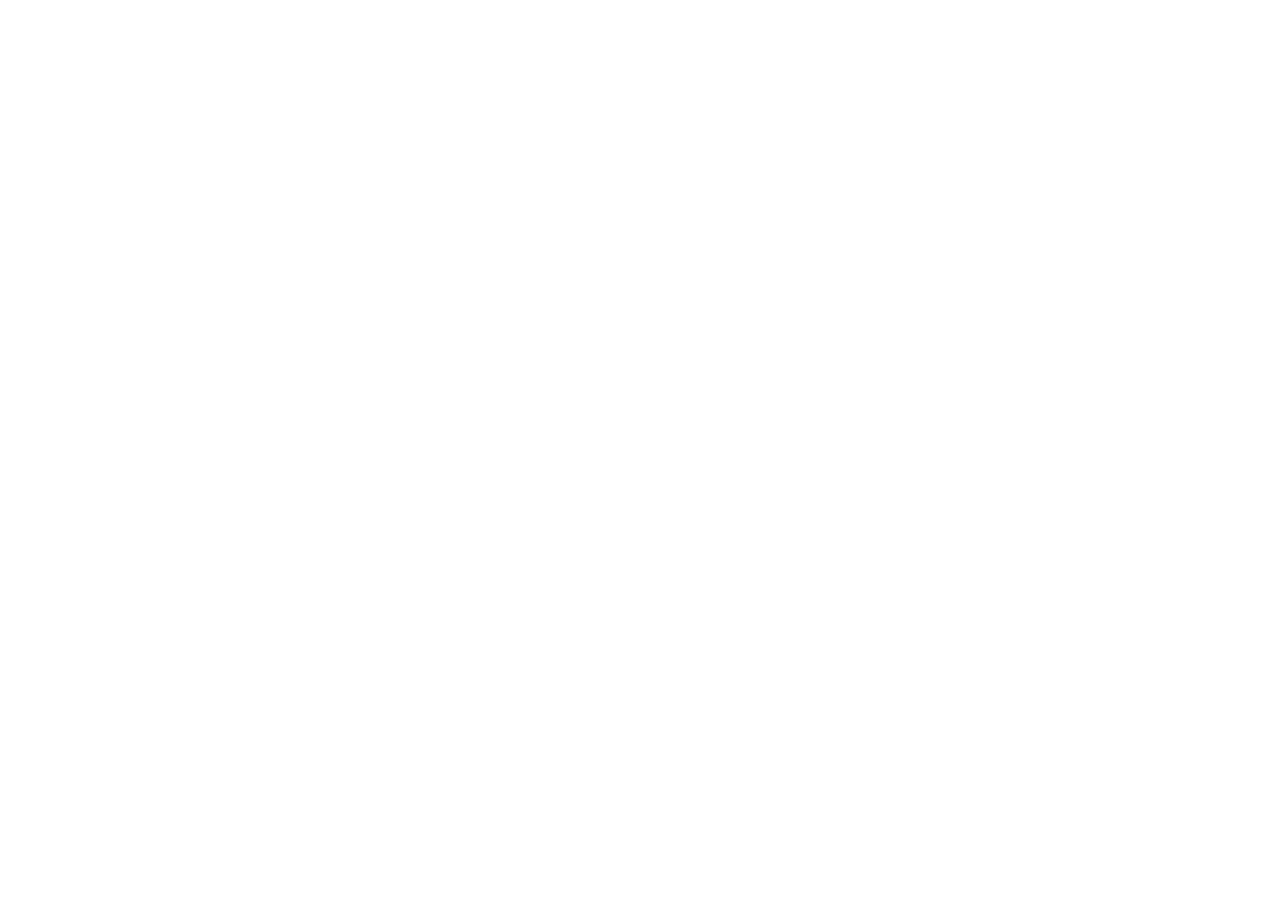
==== login.html @ d15bcac1 "init project" ====
<!DOCTYPE html>
<html lang="en">
<head>
    <meta charset="UTF-8">
    <meta http-equiv="X-UA-Compatible" content="IE=edge">
    <meta name="viewport" content="width=device-width, initial-scale=1.0">
    <title>Document</title>
</head>
<body>
    
</body>
</html>
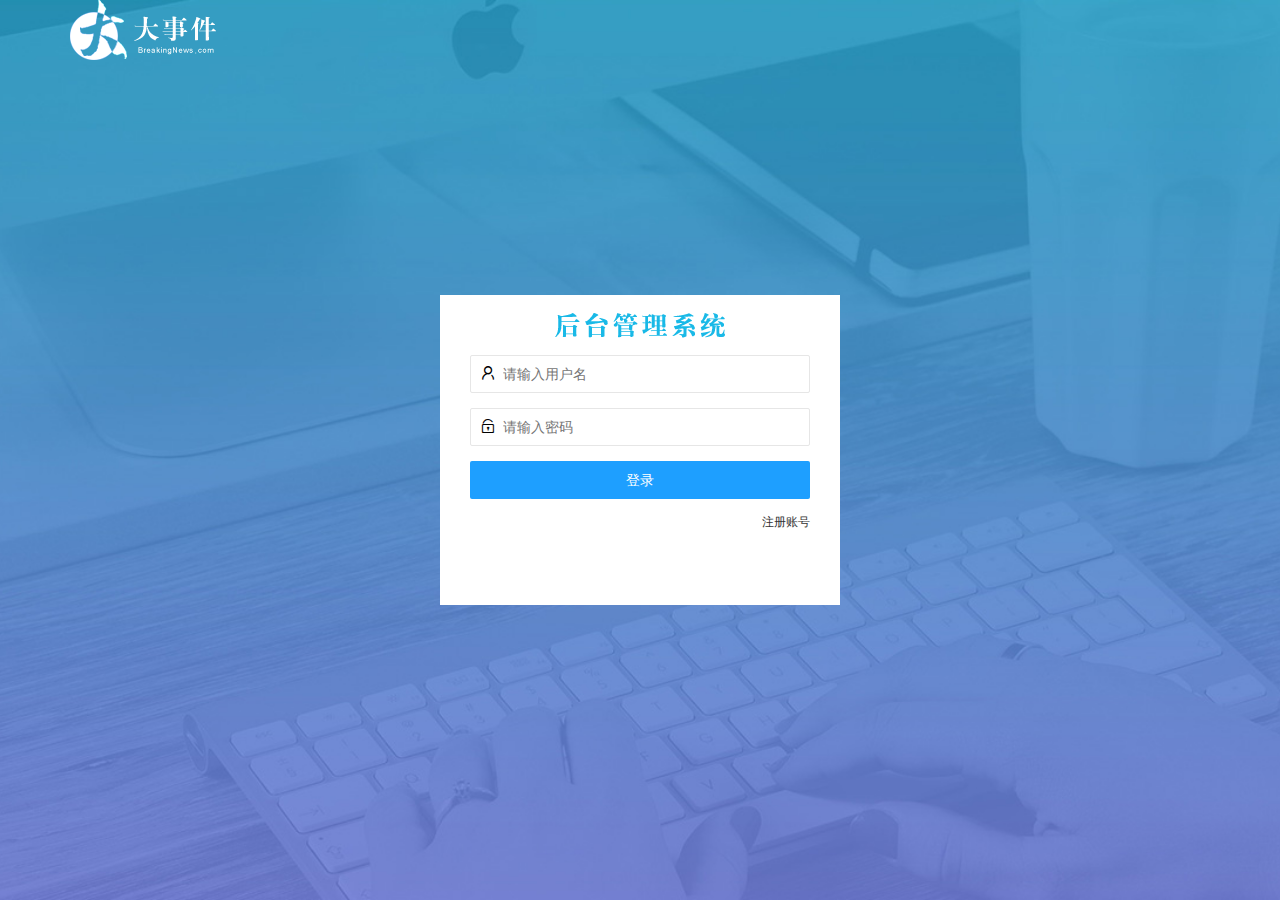
==== commit 205fdd2b: "完成登录和注册" ====
--- a/login.html
+++ b/login.html
@@ -1,12 +1,80 @@
 <!DOCTYPE html>
 <html lang="en">
-<head>
-    <meta charset="UTF-8">
-    <meta http-equiv="X-UA-Compatible" content="IE=edge">
-    <meta name="viewport" content="width=device-width, initial-scale=1.0">
-    <title>Document</title>
-</head>
-<body>
-    
-</body>
-</html>+  <head>
+    <meta charset="UTF-8" />
+    <meta http-equiv="X-UA-Compatible" content="IE=edge" />
+    <meta name="viewport" content="width=device-width, initial-scale=1.0" />
+    <title>大事件登录页面</title>
+    <link rel="stylesheet" href="./assets/lib/layui/css/layui.css" />
+    <link rel="stylesheet" href="./assets/css/login.css" />
+  </head>
+  <body>
+    <!-- 头部log区 -->
+    <div class="layui-main">
+      <img src="./assets/images/logo.png" alt="" />
+    </div>
+
+    <!-- 登录注册区域 -->
+    <div class="loginAndRegBox">
+        <div class="title-box"></div>
+        <!-- 登录的div -->
+        <div class="login-box">
+          <!-- 登录的表单 -->
+          <form class="layui-form" id="form_login">
+            <!-- 用户名 -->
+            <div class="layui-form-item">
+              <i class="layui-icon layui-icon-username"></i>
+              <input type="text" name="username" required  lay-verify="required" placeholder="请输入用户名" autocomplete="off" class="layui-input" />
+            </div>
+            <!-- 密码 -->
+            <div class="layui-form-item">
+              <i class="layui-icon layui-icon-password"></i>
+              <input type="password" name="password" required lay-verify="required|pwd" placeholder="请输入密码" autocomplete="off" class="layui-input" />
+            </div>
+            <!-- 登录按钮 -->
+            <div class="layui-form-item">
+              <!-- 注意：表单提交按钮和普通按钮的区别，就是 lay-submit 属性 -->
+              <button class="layui-btn layui-btn-fluid layui-btn-normal" lay-submit>登录</button>
+            </div>
+            <div class="layui-form-item links">
+              <a href="javascript:;" id="link_reg">注册账号</a>
+            </div>
+          </form>
+        </div>
+        <!-- 注册的div -->
+        <div class="reg-box">
+          <!-- 注册的表单 -->
+          <form class="layui-form" id="form_reg">
+            <!-- 用户名 -->
+            <div class="layui-form-item">
+              <i class="layui-icon layui-icon-username"></i>
+              <input type="text" name="username" required lay-verify="required" placeholder="请输入用户名" autocomplete="off" class="layui-input" />
+            </div>
+            <!-- 密码 -->
+            <div class="layui-form-item">
+              <i class="layui-icon layui-icon-password"></i>
+              <input type="password" name="password" required lay-verify="required|pwd" placeholder="请输入密码" autocomplete="off" class="layui-input" />
+            </div>
+            <!-- 密码确认框 -->
+            <div class="layui-form-item">
+              <i class="layui-icon layui-icon-password"></i>
+              <input type="password" name="repassword" required lay-verify="required|pwd|repwd" placeholder="再次确认密码" autocomplete="off" class="layui-input  " />
+            </div>
+            <!-- 注册按钮 -->
+            <div class="layui-form-item">
+              <!-- 注意：表单提交按钮和普通按钮的区别，就是 lay-submit 属性 -->
+              <button class="layui-btn layui-btn-fluid layui-btn-normal" lay-submit>注册</button>
+            </div>
+            <div class="layui-form-item links">
+              <a href="javascript:;" id="link_login">登录</a>
+            </div>
+          </form>
+        </div>
+      </div>
+      <script src="./assets/lib/layui/layui.all.js"></script>
+    <script src="./assets/lib/jquery.js"></script>
+    <script src="./assets/js/baseAPI.js"></script>
+    <script src="./assets/js/login.js"></script>
+  </body>
+ 
+</html>
--- a/assets/lib/layui/css/layui.css
+++ b/assets/lib/layui/css/layui.css
@@ -0,0 +1,2 @@
+/** layui-v2.5.5 MIT License By https://www.layui.com */
+ .layui-inline,img{display:inline-block;vertical-align:middle}h1,h2,h3,h4,h5,h6{font-weight:400}.layui-edge,.layui-header,.layui-inline,.layui-main{position:relative}.layui-body,.layui-edge,.layui-elip{overflow:hidden}.layui-btn,.layui-edge,.layui-inline,img{vertical-align:middle}.layui-btn,.layui-disabled,.layui-icon,.layui-unselect{-moz-user-select:none;-webkit-user-select:none;-ms-user-select:none}.layui-elip,.layui-form-checkbox span,.layui-form-pane .layui-form-label{text-overflow:ellipsis;white-space:nowrap}.layui-breadcrumb,.layui-tree-btnGroup{visibility:hidden}blockquote,body,button,dd,div,dl,dt,form,h1,h2,h3,h4,h5,h6,input,li,ol,p,pre,td,textarea,th,ul{margin:0;padding:0;-webkit-tap-highlight-color:rgba(0,0,0,0)}a:active,a:hover{outline:0}img{border:none}li{list-style:none}table{border-collapse:collapse;border-spacing:0}h4,h5,h6{font-size:100%}button,input,optgroup,option,select,textarea{font-family:inherit;font-size:inherit;font-style:inherit;font-weight:inherit;outline:0}pre{white-space:pre-wrap;white-space:-moz-pre-wrap;white-space:-pre-wrap;white-space:-o-pre-wrap;word-wrap:break-word}body{line-height:24px;font:14px Helvetica Neue,Helvetica,PingFang SC,Tahoma,Arial,sans-serif}hr{height:1px;margin:10px 0;border:0;clear:both}a{color:#333;text-decoration:none}a:hover{color:#777}a cite{font-style:normal;*cursor:pointer}.layui-border-box,.layui-border-box *{box-sizing:border-box}.layui-box,.layui-box *{box-sizing:content-box}.layui-clear{clear:both;*zoom:1}.layui-clear:after{content:'\20';clear:both;*zoom:1;display:block;height:0}.layui-inline{*display:inline;*zoom:1}.layui-edge{display:inline-block;width:0;height:0;border-width:6px;border-style:dashed;border-color:transparent}.layui-edge-top{top:-4px;border-bottom-color:#999;border-bottom-style:solid}.layui-edge-right{border-left-color:#999;border-left-style:solid}.layui-edge-bottom{top:2px;border-top-color:#999;border-top-style:solid}.layui-edge-left{border-right-color:#999;border-right-style:solid}.layui-disabled,.layui-disabled:hover{color:#d2d2d2!important;cursor:not-allowed!important}.layui-circle{border-radius:100%}.layui-show{display:block!important}.layui-hide{display:none!important}@font-face{font-family:layui-icon;src:url(../font/iconfont.eot?v=250);src:url(../font/iconfont.eot?v=250#iefix) format('embedded-opentype'),url(../font/iconfont.woff2?v=250) format('woff2'),url(../font/iconfont.woff?v=250) format('woff'),url(../font/iconfont.ttf?v=250) format('truetype'),url(../font/iconfont.svg?v=250#layui-icon) format('svg')}.layui-icon{font-family:layui-icon!important;font-size:16px;font-style:normal;-webkit-font-smoothing:antialiased;-moz-osx-font-smoothing:grayscale}.layui-icon-reply-fill:before{content:"\e611"}.layui-icon-set-fill:before{content:"\e614"}.layui-icon-menu-fill:before{content:"\e60f"}.layui-icon-search:before{content:"\e615"}.layui-icon-share:before{content:"\e641"}.layui-icon-set-sm:before{content:"\e620"}.layui-icon-engine:before{content:"\e628"}.layui-icon-close:before{content:"\1006"}.layui-icon-close-fill:before{content:"\1007"}.layui-icon-chart-screen:before{content:"\e629"}.layui-icon-star:before{content:"\e600"}.layui-icon-circle-dot:before{content:"\e617"}.layui-icon-chat:before{content:"\e606"}.layui-icon-release:before{content:"\e609"}.layui-icon-list:before{content:"\e60a"}.layui-icon-chart:before{content:"\e62c"}.layui-icon-ok-circle:before{content:"\1005"}.layui-icon-layim-theme:before{content:"\e61b"}.layui-icon-table:before{content:"\e62d"}.layui-icon-right:before{content:"\e602"}.layui-icon-left:before{content:"\e603"}.layui-icon-cart-simple:before{content:"\e698"}.layui-icon-face-cry:before{content:"\e69c"}.layui-icon-face-smile:before{content:"\e6af"}.layui-icon-survey:before{content:"\e6b2"}.layui-icon-tree:before{content:"\e62e"}.layui-icon-upload-circle:before{content:"\e62f"}.layui-icon-add-circle:before{content:"\e61f"}.layui-icon-download-circle:before{content:"\e601"}.layui-icon-templeate-1:before{content:"\e630"}.layui-icon-util:before{content:"\e631"}.layui-icon-face-surprised:before{content:"\e664"}.layui-icon-edit:before{content:"\e642"}.layui-icon-speaker:before{content:"\e645"}.layui-icon-down:before{content:"\e61a"}.layui-icon-file:before{content:"\e621"}.layui-icon-layouts:before{content:"\e632"}.layui-icon-rate-half:before{content:"\e6c9"}.layui-icon-add-circle-fine:before{content:"\e608"}.layui-icon-prev-circle:before{content:"\e633"}.layui-icon-read:before{content:"\e705"}.layui-icon-404:before{content:"\e61c"}.layui-icon-carousel:before{content:"\e634"}.layui-icon-help:before{content:"\e607"}.layui-icon-code-circle:before{content:"\e635"}.layui-icon-water:before{content:"\e636"}.layui-icon-username:before{content:"\e66f"}.layui-icon-find-fill:before{content:"\e670"}.layui-icon-about:before{content:"\e60b"}.layui-icon-location:before{content:"\e715"}.layui-icon-up:before{content:"\e619"}.layui-icon-pause:before{content:"\e651"}.layui-icon-date:before{content:"\e637"}.layui-icon-layim-uploadfile:before{content:"\e61d"}.layui-icon-delete:before{content:"\e640"}.layui-icon-play:before{content:"\e652"}.layui-icon-top:before{content:"\e604"}.layui-icon-friends:before{content:"\e612"}.layui-icon-refresh-3:before{content:"\e9aa"}.layui-icon-ok:before{content:"\e605"}.layui-icon-layer:before{content:"\e638"}.layui-icon-face-smile-fine:before{content:"\e60c"}.layui-icon-dollar:before{content:"\e659"}.layui-icon-group:before{content:"\e613"}.layui-icon-layim-download:before{content:"\e61e"}.layui-icon-picture-fine:before{content:"\e60d"}.layui-icon-link:before{content:"\e64c"}.layui-icon-diamond:before{content:"\e735"}.layui-icon-log:before{content:"\e60e"}.layui-icon-rate-solid:before{content:"\e67a"}.layui-icon-fonts-del:before{content:"\e64f"}.layui-icon-unlink:before{content:"\e64d"}.layui-icon-fonts-clear:before{content:"\e639"}.layui-icon-triangle-r:before{content:"\e623"}.layui-icon-circle:before{content:"\e63f"}.layui-icon-radio:before{content:"\e643"}.layui-icon-align-center:before{content:"\e647"}.layui-icon-align-right:before{content:"\e648"}.layui-icon-align-left:before{content:"\e649"}.layui-icon-loading-1:before{content:"\e63e"}.layui-icon-return:before{content:"\e65c"}.layui-icon-fonts-strong:before{content:"\e62b"}.layui-icon-upload:before{content:"\e67c"}.layui-icon-dialogue:before{content:"\e63a"}.layui-icon-video:before{content:"\e6ed"}.layui-icon-headset:before{content:"\e6fc"}.layui-icon-cellphone-fine:before{content:"\e63b"}.layui-icon-add-1:before{content:"\e654"}.layui-icon-face-smile-b:before{content:"\e650"}.layui-icon-fonts-html:before{content:"\e64b"}.layui-icon-form:before{content:"\e63c"}.layui-icon-cart:before{content:"\e657"}.layui-icon-camera-fill:before{content:"\e65d"}.layui-icon-tabs:before{content:"\e62a"}.layui-icon-fonts-code:before{content:"\e64e"}.layui-icon-fire:before{content:"\e756"}.layui-icon-set:before{content:"\e716"}.layui-icon-fonts-u:before{content:"\e646"}.layui-icon-triangle-d:before{content:"\e625"}.layui-icon-tips:before{content:"\e702"}.layui-icon-picture:before{content:"\e64a"}.layui-icon-more-vertical:before{content:"\e671"}.layui-icon-flag:before{content:"\e66c"}.layui-icon-loading:before{content:"\e63d"}.layui-icon-fonts-i:before{content:"\e644"}.layui-icon-refresh-1:before{content:"\e666"}.layui-icon-rmb:before{content:"\e65e"}.layui-icon-home:before{content:"\e68e"}.layui-icon-user:before{content:"\e770"}.layui-icon-notice:before{content:"\e667"}.layui-icon-login-weibo:before{content:"\e675"}.layui-icon-voice:before{content:"\e688"}.layui-icon-upload-drag:before{content:"\e681"}.layui-icon-login-qq:before{content:"\e676"}.layui-icon-snowflake:before{content:"\e6b1"}.layui-icon-file-b:before{content:"\e655"}.layui-icon-template:before{content:"\e663"}.layui-icon-auz:before{content:"\e672"}.layui-icon-console:before{content:"\e665"}.layui-icon-app:before{content:"\e653"}.layui-icon-prev:before{content:"\e65a"}.layui-icon-website:before{content:"\e7ae"}.layui-icon-next:before{content:"\e65b"}.layui-icon-component:before{content:"\e857"}.layui-icon-more:before{content:"\e65f"}.layui-icon-login-wechat:before{content:"\e677"}.layui-icon-shrink-right:before{content:"\e668"}.layui-icon-spread-left:before{content:"\e66b"}.layui-icon-camera:before{content:"\e660"}.layui-icon-note:before{content:"\e66e"}.layui-icon-refresh:before{content:"\e669"}.layui-icon-female:before{content:"\e661"}.layui-icon-male:before{content:"\e662"}.layui-icon-password:before{content:"\e673"}.layui-icon-senior:before{content:"\e674"}.layui-icon-theme:before{content:"\e66a"}.layui-icon-tread:before{content:"\e6c5"}.layui-icon-praise:before{content:"\e6c6"}.layui-icon-star-fill:before{content:"\e658"}.layui-icon-rate:before{content:"\e67b"}.layui-icon-template-1:before{content:"\e656"}.layui-icon-vercode:before{content:"\e679"}.layui-icon-cellphone:before{content:"\e678"}.layui-icon-screen-full:before{content:"\e622"}.layui-icon-screen-restore:before{content:"\e758"}.layui-icon-cols:before{content:"\e610"}.layui-icon-export:before{content:"\e67d"}.layui-icon-print:before{content:"\e66d"}.layui-icon-slider:before{content:"\e714"}.layui-icon-addition:before{content:"\e624"}.layui-icon-subtraction:before{content:"\e67e"}.layui-icon-service:before{content:"\e626"}.layui-icon-transfer:before{content:"\e691"}.layui-main{width:1140px;margin:0 auto}.layui-header{z-index:1000;height:60px}.layui-header a:hover{transition:all .5s;-webkit-transition:all .5s}.layui-side{position:fixed;left:0;top:0;bottom:0;z-index:999;width:200px;overflow-x:hidden}.layui-side-scroll{position:relative;width:220px;height:100%;overflow-x:hidden}.layui-body{position:absolute;left:200px;right:0;top:0;bottom:0;z-index:998;width:auto;overflow-y:auto;box-sizing:border-box}.layui-layout-body{overflow:hidden}.layui-layout-admin .layui-header{background-color:#23262E}.layui-layout-admin .layui-side{top:60px;width:200px;overflow-x:hidden}.layui-layout-admin .layui-body{position:fixed;top:60px;bottom:44px}.layui-layout-admin .layui-main{width:auto;margin:0 15px}.layui-layout-admin .layui-footer{position:fixed;left:200px;right:0;bottom:0;height:44px;line-height:44px;padding:0 15px;background-color:#eee}.layui-layout-admin .layui-logo{position:absolute;left:0;top:0;width:200px;height:100%;line-height:60px;text-align:center;color:#009688;font-size:16px}.layui-layout-admin .layui-header .layui-nav{background:0 0}.layui-layout-left{position:absolute!important;left:200px;top:0}.layui-layout-right{position:absolute!important;right:0;top:0}.layui-container{position:relative;margin:0 auto;padding:0 15px;box-sizing:border-box}.layui-fluid{position:relative;margin:0 auto;padding:0 15px}.layui-row:after,.layui-row:before{content:'';display:block;clear:both}.layui-col-lg1,.layui-col-lg10,.layui-col-lg11,.layui-col-lg12,.layui-col-lg2,.layui-col-lg3,.layui-col-lg4,.layui-col-lg5,.layui-col-lg6,.layui-col-lg7,.layui-col-lg8,.layui-col-lg9,.layui-col-md1,.layui-col-md10,.layui-col-md11,.layui-col-md12,.layui-col-md2,.layui-col-md3,.layui-col-md4,.layui-col-md5,.layui-col-md6,.layui-col-md7,.layui-col-md8,.layui-col-md9,.layui-col-sm1,.layui-col-sm10,.layui-col-sm11,.layui-col-sm12,.layui-col-sm2,.layui-col-sm3,.layui-col-sm4,.layui-col-sm5,.layui-col-sm6,.layui-col-sm7,.layui-col-sm8,.layui-col-sm9,.layui-col-xs1,.layui-col-xs10,.layui-col-xs11,.layui-col-xs12,.layui-col-xs2,.layui-col-xs3,.layui-col-xs4,.layui-col-xs5,.layui-col-xs6,.layui-col-xs7,.layui-col-xs8,.layui-col-xs9{position:relative;display:block;box-sizing:border-box}.layui-col-xs1,.layui-col-xs10,.layui-col-xs11,.layui-col-xs12,.layui-col-xs2,.layui-col-xs3,.layui-col-xs4,.layui-col-xs5,.layui-col-xs6,.layui-col-xs7,.layui-col-xs8,.layui-col-xs9{float:left}.layui-col-xs1{width:8.33333333%}.layui-col-xs2{width:16.66666667%}.layui-col-xs3{width:25%}.layui-col-xs4{width:33.33333333%}.layui-col-xs5{width:41.66666667%}.layui-col-xs6{width:50%}.layui-col-xs7{width:58.33333333%}.layui-col-xs8{width:66.66666667%}.layui-col-xs9{width:75%}.layui-col-xs10{width:83.33333333%}.layui-col-xs11{width:91.66666667%}.layui-col-xs12{width:100%}.layui-col-xs-offset1{margin-left:8.33333333%}.layui-col-xs-offset2{margin-left:16.66666667%}.layui-col-xs-offset3{margin-left:25%}.layui-col-xs-offset4{margin-left:33.33333333%}.layui-col-xs-offset5{margin-left:41.66666667%}.layui-col-xs-offset6{margin-left:50%}.layui-col-xs-offset7{margin-left:58.33333333%}.layui-col-xs-offset8{margin-left:66.66666667%}.layui-col-xs-offset9{margin-left:75%}.layui-col-xs-offset10{margin-left:83.33333333%}.layui-col-xs-offset11{margin-left:91.66666667%}.layui-col-xs-offset12{margin-left:100%}@media screen and (max-width:768px){.layui-hide-xs{display:none!important}.layui-show-xs-block{display:block!important}.layui-show-xs-inline{display:inline!important}.layui-show-xs-inline-block{display:inline-block!important}}@media screen and (min-width:768px){.layui-container{width:750px}.layui-hide-sm{display:none!important}.layui-show-sm-block{display:block!important}.layui-show-sm-inline{display:inline!important}.layui-show-sm-inline-block{display:inline-block!important}.layui-col-sm1,.layui-col-sm10,.layui-col-sm11,.layui-col-sm12,.layui-col-sm2,.layui-col-sm3,.layui-col-sm4,.layui-col-sm5,.layui-col-sm6,.layui-col-sm7,.layui-col-sm8,.layui-col-sm9{float:left}.layui-col-sm1{width:8.33333333%}.layui-col-sm2{width:16.66666667%}.layui-col-sm3{width:25%}.layui-col-sm4{width:33.33333333%}.layui-col-sm5{width:41.66666667%}.layui-col-sm6{width:50%}.layui-col-sm7{width:58.33333333%}.layui-col-sm8{width:66.66666667%}.layui-col-sm9{width:75%}.layui-col-sm10{width:83.33333333%}.layui-col-sm11{width:91.66666667%}.layui-col-sm12{width:100%}.layui-col-sm-offset1{margin-left:8.33333333%}.layui-col-sm-offset2{margin-left:16.66666667%}.layui-col-sm-offset3{margin-left:25%}.layui-col-sm-offset4{margin-left:33.33333333%}.layui-col-sm-offset5{margin-left:41.66666667%}.layui-col-sm-offset6{margin-left:50%}.layui-col-sm-offset7{margin-left:58.33333333%}.layui-col-sm-offset8{margin-left:66.66666667%}.layui-col-sm-offset9{margin-left:75%}.layui-col-sm-offset10{margin-left:83.33333333%}.layui-col-sm-offset11{margin-left:91.66666667%}.layui-col-sm-offset12{margin-left:100%}}@media screen and (min-width:992px){.layui-container{width:970px}.layui-hide-md{display:none!important}.layui-show-md-block{display:block!important}.layui-show-md-inline{display:inline!important}.layui-show-md-inline-block{display:inline-block!important}.layui-col-md1,.layui-col-md10,.layui-col-md11,.layui-col-md12,.layui-col-md2,.layui-col-md3,.layui-col-md4,.layui-col-md5,.layui-col-md6,.layui-col-md7,.layui-col-md8,.layui-col-md9{float:left}.layui-col-md1{width:8.33333333%}.layui-col-md2{width:16.66666667%}.layui-col-md3{width:25%}.layui-col-md4{width:33.33333333%}.layui-col-md5{width:41.66666667%}.layui-col-md6{width:50%}.layui-col-md7{width:58.33333333%}.layui-col-md8{width:66.66666667%}.layui-col-md9{width:75%}.layui-col-md10{width:83.33333333%}.layui-col-md11{width:91.66666667%}.layui-col-md12{width:100%}.layui-col-md-offset1{margin-left:8.33333333%}.layui-col-md-offset2{margin-left:16.66666667%}.layui-col-md-offset3{margin-left:25%}.layui-col-md-offset4{margin-left:33.33333333%}.layui-col-md-offset5{margin-left:41.66666667%}.layui-col-md-offset6{margin-left:50%}.layui-col-md-offset7{margin-left:58.33333333%}.layui-col-md-offset8{margin-left:66.66666667%}.layui-col-md-offset9{margin-left:75%}.layui-col-md-offset10{margin-left:83.33333333%}.layui-col-md-offset11{margin-left:91.66666667%}.layui-col-md-offset12{margin-left:100%}}@media screen and (min-width:1200px){.layui-container{width:1170px}.layui-hide-lg{display:none!important}.layui-show-lg-block{display:block!important}.layui-show-lg-inline{display:inline!important}.layui-show-lg-inline-block{display:inline-block!important}.layui-col-lg1,.layui-col-lg10,.layui-col-lg11,.layui-col-lg12,.layui-col-lg2,.layui-col-lg3,.layui-col-lg4,.layui-col-lg5,.layui-col-lg6,.layui-col-lg7,.layui-col-lg8,.layui-col-lg9{float:left}.layui-col-lg1{width:8.33333333%}.layui-col-lg2{width:16.66666667%}.layui-col-lg3{width:25%}.layui-col-lg4{width:33.33333333%}.layui-col-lg5{width:41.66666667%}.layui-col-lg6{width:50%}.layui-col-lg7{width:58.33333333%}.layui-col-lg8{width:66.66666667%}.layui-col-lg9{width:75%}.layui-col-lg10{width:83.33333333%}.layui-col-lg11{width:91.66666667%}.layui-col-lg12{width:100%}.layui-col-lg-offset1{margin-left:8.33333333%}.layui-col-lg-offset2{margin-left:16.66666667%}.layui-col-lg-offset3{margin-left:25%}.layui-col-lg-offset4{margin-left:33.33333333%}.layui-col-lg-offset5{margin-left:41.66666667%}.layui-col-lg-offset6{margin-left:50%}.layui-col-lg-offset7{margin-left:58.33333333%}.layui-col-lg-offset8{margin-left:66.66666667%}.layui-col-lg-offset9{margin-left:75%}.layui-col-lg-offset10{margin-left:83.33333333%}.layui-col-lg-offset11{margin-left:91.66666667%}.layui-col-lg-offset12{margin-left:100%}}.layui-col-space1{margin:-.5px}.layui-col-space1>*{padding:.5px}.layui-col-space3{margin:-1.5px}.layui-col-space3>*{padding:1.5px}.layui-col-space5{margin:-2.5px}.layui-col-space5>*{padding:2.5px}.layui-col-space8{margin:-3.5px}.layui-col-space8>*{padding:3.5px}.layui-col-space10{margin:-5px}.layui-col-space10>*{padding:5px}.layui-col-space12{margin:-6px}.layui-col-space12>*{padding:6px}.layui-col-space15{margin:-7.5px}.layui-col-space15>*{padding:7.5px}.layui-col-space18{margin:-9px}.layui-col-space18>*{padding:9px}.layui-col-space20{margin:-10px}.layui-col-space20>*{padding:10px}.layui-col-space22{margin:-11px}.layui-col-space22>*{padding:11px}.layui-col-space25{margin:-12.5px}.layui-col-space25>*{padding:12.5px}.layui-col-space30{margin:-15px}.layui-col-space30>*{padding:15px}.layui-btn,.layui-input,.layui-select,.layui-textarea,.layui-upload-button{outline:0;-webkit-appearance:none;transition:all .3s;-webkit-transition:all .3s;box-sizing:border-box}.layui-elem-quote{margin-bottom:10px;padding:15px;line-height:22px;border-left:5px solid #009688;border-radius:0 2px 2px 0;background-color:#f2f2f2}.layui-quote-nm{border-style:solid;border-width:1px 1px 1px 5px;background:0 0}.layui-elem-field{margin-bottom:10px;padding:0;border-width:1px;border-style:solid}.layui-elem-field legend{margin-left:20px;padding:0 10px;font-size:20px;font-weight:300}.layui-field-title{margin:10px 0 20px;border-width:1px 0 0}.layui-field-box{padding:10px 15px}.layui-field-title .layui-field-box{padding:10px 0}.layui-progress{position:relative;height:6px;border-radius:20px;background-color:#e2e2e2}.layui-progress-bar{position:absolute;left:0;top:0;width:0;max-width:100%;height:6px;border-radius:20px;text-align:right;background-color:#5FB878;transition:all .3s;-webkit-transition:all .3s}.layui-progress-big,.layui-progress-big .layui-progress-bar{height:18px;line-height:18px}.layui-progress-text{position:relative;top:-20px;line-height:18px;font-size:12px;color:#666}.layui-progress-big .layui-progress-text{position:static;padding:0 10px;color:#fff}.layui-collapse{border-width:1px;border-style:solid;border-radius:2px}.layui-colla-content,.layui-colla-item{border-top-width:1px;border-top-style:solid}.layui-colla-item:first-child{border-top:none}.layui-colla-title{position:relative;height:42px;line-height:42px;padding:0 15px 0 35px;color:#333;background-color:#f2f2f2;cursor:pointer;font-size:14px;overflow:hidden}.layui-colla-content{display:none;padding:10px 15px;line-height:22px;color:#666}.layui-colla-icon{position:absolute;left:15px;top:0;font-size:14px}.layui-card{margin-bottom:15px;border-radius:2px;background-color:#fff;box-shadow:0 1px 2px 0 rgba(0,0,0,.05)}.layui-card:last-child{margin-bottom:0}.layui-card-header{position:relative;height:42px;line-height:42px;padding:0 15px;border-bottom:1px solid #f6f6f6;color:#333;border-radius:2px 2px 0 0;font-size:14px}.layui-bg-black,.layui-bg-blue,.layui-bg-cyan,.layui-bg-green,.layui-bg-orange,.layui-bg-red{color:#fff!important}.layui-card-body{position:relative;padding:10px 15px;line-height:24px}.layui-card-body[pad15]{padding:15px}.layui-card-body[pad20]{padding:20px}.layui-card-body .layui-table{margin:5px 0}.layui-card .layui-tab{margin:0}.layui-panel-window{position:relative;padding:15px;border-radius:0;border-top:5px solid #E6E6E6;background-color:#fff}.layui-auxiliar-moving{position:fixed;left:0;right:0;top:0;bottom:0;width:100%;height:100%;background:0 0;z-index:9999999999}.layui-form-label,.layui-form-mid,.layui-form-select,.layui-input-block,.layui-input-inline,.layui-textarea{position:relative}.layui-bg-red{background-color:#FF5722!important}.layui-bg-orange{background-color:#FFB800!important}.layui-bg-green{background-color:#009688!important}.layui-bg-cyan{background-color:#2F4056!important}.layui-bg-blue{background-color:#1E9FFF!important}.layui-bg-black{background-color:#393D49!important}.layui-bg-gray{background-color:#eee!important;color:#666!important}.layui-badge-rim,.layui-colla-content,.layui-colla-item,.layui-collapse,.layui-elem-field,.layui-form-pane .layui-form-item[pane],.layui-form-pane .layui-form-label,.layui-input,.layui-layedit,.layui-layedit-tool,.layui-quote-nm,.layui-select,.layui-tab-bar,.layui-tab-card,.layui-tab-title,.layui-tab-title .layui-this:after,.layui-textarea{border-color:#e6e6e6}.layui-timeline-item:before,hr{background-color:#e6e6e6}.layui-text{line-height:22px;font-size:14px;color:#666}.layui-text h1,.layui-text h2,.layui-text h3{font-weight:500;color:#333}.layui-text h1{font-size:30px}.layui-text h2{font-size:24px}.layui-text h3{font-size:18px}.layui-text a:not(.layui-btn){color:#01AAED}.layui-text a:not(.layui-btn):hover{text-decoration:underline}.layui-text ul{padding:5px 0 5px 15px}.layui-text ul li{margin-top:5px;list-style-type:disc}.layui-text em,.layui-word-aux{color:#999!important;padding:0 5px!important}.layui-btn{display:inline-block;height:38px;line-height:38px;padding:0 18px;background-color:#009688;color:#fff;white-space:nowrap;text-align:center;font-size:14px;border:none;border-radius:2px;cursor:pointer}.layui-btn:hover{opacity:.8;filter:alpha(opacity=80);color:#fff}.layui-btn:active{opacity:1;filter:alpha(opacity=100)}.layui-btn+.layui-btn{margin-left:10px}.layui-btn-container{font-size:0}.layui-btn-container .layui-btn{margin-right:10px;margin-bottom:10px}.layui-btn-container .layui-btn+.layui-btn{margin-left:0}.layui-table .layui-btn-container .layui-btn{margin-bottom:9px}.layui-btn-radius{border-radius:100px}.layui-btn .layui-icon{margin-right:3px;font-size:18px;vertical-align:bottom;vertical-align:middle\9}.layui-btn-primary{border:1px solid #C9C9C9;background-color:#fff;color:#555}.layui-btn-primary:hover{border-color:#009688;color:#333}.layui-btn-normal{background-color:#1E9FFF}.layui-btn-warm{background-color:#FFB800}.layui-btn-danger{background-color:#FF5722}.layui-btn-checked{background-color:#5FB878}.layui-btn-disabled,.layui-btn-disabled:active,.layui-btn-disabled:hover{border:1px solid #e6e6e6;background-color:#FBFBFB;color:#C9C9C9;cursor:not-allowed;opacity:1}.layui-btn-lg{height:44px;line-height:44px;padding:0 25px;font-size:16px}.layui-btn-sm{height:30px;line-height:30px;padding:0 10px;font-size:12px}.layui-btn-sm i{font-size:16px!important}.layui-btn-xs{height:22px;line-height:22px;padding:0 5px;font-size:12px}.layui-btn-xs i{font-size:14px!important}.layui-btn-group{display:inline-block;vertical-align:middle;font-size:0}.layui-btn-group .layui-btn{margin-left:0!important;margin-right:0!important;border-left:1px solid rgba(255,255,255,.5);border-radius:0}.layui-btn-group .layui-btn-primary{border-left:none}.layui-btn-group .layui-btn-primary:hover{border-color:#C9C9C9;color:#009688}.layui-btn-group .layui-btn:first-child{border-left:none;border-radius:2px 0 0 2px}.layui-btn-group .layui-btn-primary:first-child{border-left:1px solid #c9c9c9}.layui-btn-group .layui-btn:last-child{border-radius:0 2px 2px 0}.layui-btn-group .layui-btn+.layui-btn{margin-left:0}.layui-btn-group+.layui-btn-group{margin-left:10px}.layui-btn-fluid{width:100%}.layui-input,.layui-select,.layui-textarea{height:38px;line-height:1.3;line-height:38px\9;border-width:1px;border-style:solid;background-color:#fff;border-radius:2px}.layui-input::-webkit-input-placeholder,.layui-select::-webkit-input-placeholder,.layui-textarea::-webkit-input-placeholder{line-height:1.3}.layui-input,.layui-textarea{display:block;width:100%;padding-left:10px}.layui-input:hover,.layui-textarea:hover{border-color:#D2D2D2!important}.layui-input:focus,.layui-textarea:focus{border-color:#C9C9C9!important}.layui-textarea{min-height:100px;height:auto;line-height:20px;padding:6px 10px;resize:vertical}.layui-select{padding:0 10px}.layui-form input[type=checkbox],.layui-form input[type=radio],.layui-form select{display:none}.layui-form [lay-ignore]{display:initial}.layui-form-item{margin-bottom:15px;clear:both;*zoom:1}.layui-form-item:after{content:'\20';clear:both;*zoom:1;display:block;height:0}.layui-form-label{float:left;display:block;padding:9px 15px;width:80px;font-weight:400;line-height:20px;text-align:right}.layui-form-label-col{display:block;float:none;padding:9px 0;line-height:20px;text-align:left}.layui-form-item .layui-inline{margin-bottom:5px;margin-right:10px}.layui-input-block{margin-left:110px;min-height:36px}.layui-input-inline{display:inline-block;vertical-align:middle}.layui-form-item .layui-input-inline{float:left;width:190px;margin-right:10px}.layui-form-text .layui-input-inline{width:auto}.layui-form-mid{float:left;display:block;padding:9px 0!important;line-height:20px;margin-right:10px}.layui-form-danger+.layui-form-select .layui-input,.layui-form-danger:focus{border-color:#FF5722!important}.layui-form-select .layui-input{padding-right:30px;cursor:pointer}.layui-form-select .layui-edge{position:absolute;right:10px;top:50%;margin-top:-3px;cursor:pointer;border-width:6px;border-top-color:#c2c2c2;border-top-style:solid;transition:all .3s;-webkit-transition:all .3s}.layui-form-select dl{display:none;position:absolute;left:0;top:42px;padding:5px 0;z-index:899;min-width:100%;border:1px solid #d2d2d2;max-height:300px;overflow-y:auto;background-color:#fff;border-radius:2px;box-shadow:0 2px 4px rgba(0,0,0,.12);box-sizing:border-box}.layui-form-select dl dd,.layui-form-select dl dt{padding:0 10px;line-height:36px;white-space:nowrap;overflow:hidden;text-overflow:ellipsis}.layui-form-select dl dt{font-size:12px;color:#999}.layui-form-select dl dd{cursor:pointer}.layui-form-select dl dd:hover{background-color:#f2f2f2;-webkit-transition:.5s all;transition:.5s all}.layui-form-select .layui-select-group dd{padding-left:20px}.layui-form-select dl dd.layui-select-tips{padding-left:10px!important;color:#999}.layui-form-select dl dd.layui-this{background-color:#5FB878;color:#fff}.layui-form-checkbox,.layui-form-select dl dd.layui-disabled{background-color:#fff}.layui-form-selected dl{display:block}.layui-form-checkbox,.layui-form-checkbox *,.layui-form-switch{display:inline-block;vertical-align:middle}.layui-form-selected .layui-edge{margin-top:-9px;-webkit-transform:rotate(180deg);transform:rotate(180deg);margin-top:-3px\9}:root .layui-form-selected .layui-edge{margin-top:-9px\0/IE9}.layui-form-selectup dl{top:auto;bottom:42px}.layui-select-none{margin:5px 0;text-align:center;color:#999}.layui-select-disabled .layui-disabled{border-color:#eee!important}.layui-select-disabled .layui-edge{border-top-color:#d2d2d2}.layui-form-checkbox{position:relative;height:30px;line-height:30px;margin-right:10px;padding-right:30px;cursor:pointer;font-size:0;-webkit-transition:.1s linear;transition:.1s linear;box-sizing:border-box}.layui-form-checkbox span{padding:0 10px;height:100%;font-size:14px;border-radius:2px 0 0 2px;background-color:#d2d2d2;color:#fff;overflow:hidden}.layui-form-checkbox:hover span{background-color:#c2c2c2}.layui-form-checkbox i{position:absolute;right:0;top:0;width:30px;height:28px;border:1px solid #d2d2d2;border-left:none;border-radius:0 2px 2px 0;color:#fff;font-size:20px;text-align:center}.layui-form-checkbox:hover i{border-color:#c2c2c2;color:#c2c2c2}.layui-form-checked,.layui-form-checked:hover{border-color:#5FB878}.layui-form-checked span,.layui-form-checked:hover span{background-color:#5FB878}.layui-form-checked i,.layui-form-checked:hover i{color:#5FB878}.layui-form-item .layui-form-checkbox{margin-top:4px}.layui-form-checkbox[lay-skin=primary]{height:auto!important;line-height:normal!important;min-width:18px;min-height:18px;border:none!important;margin-right:0;padding-left:28px;padding-right:0;background:0 0}.layui-form-checkbox[lay-skin=primary] span{padding-left:0;padding-right:15px;line-height:18px;background:0 0;color:#666}.layui-form-checkbox[lay-skin=primary] i{right:auto;left:0;width:16px;height:16px;line-height:16px;border:1px solid #d2d2d2;font-size:12px;border-radius:2px;background-color:#fff;-webkit-transition:.1s linear;transition:.1s linear}.layui-form-checkbox[lay-skin=primary]:hover i{border-color:#5FB878;color:#fff}.layui-form-checked[lay-skin=primary] i{border-color:#5FB878!important;background-color:#5FB878;color:#fff}.layui-checkbox-disbaled[lay-skin=primary] span{background:0 0!important;color:#c2c2c2}.layui-checkbox-disbaled[lay-skin=primary]:hover i{border-color:#d2d2d2}.layui-form-item .layui-form-checkbox[lay-skin=primary]{margin-top:10px}.layui-form-switch{position:relative;height:22px;line-height:22px;min-width:35px;padding:0 5px;margin-top:8px;border:1px solid #d2d2d2;border-radius:20px;cursor:pointer;background-color:#fff;-webkit-transition:.1s linear;transition:.1s linear}.layui-form-switch i{position:absolute;left:5px;top:3px;width:16px;height:16px;border-radius:20px;background-color:#d2d2d2;-webkit-transition:.1s linear;transition:.1s linear}.layui-form-switch em{position:relative;top:0;width:25px;margin-left:21px;padding:0!important;text-align:center!important;color:#999!important;font-style:normal!important;font-size:12px}.layui-form-onswitch{border-color:#5FB878;background-color:#5FB878}.layui-checkbox-disbaled,.layui-checkbox-disbaled i{border-color:#e2e2e2!important}.layui-form-onswitch i{left:100%;margin-left:-21px;background-color:#fff}.layui-form-onswitch em{margin-left:5px;margin-right:21px;color:#fff!important}.layui-checkbox-disbaled span{background-color:#e2e2e2!important}.layui-checkbox-disbaled:hover i{color:#fff!important}[lay-radio]{display:none}.layui-form-radio,.layui-form-radio *{display:inline-block;vertical-align:middle}.layui-form-radio{line-height:28px;margin:6px 10px 0 0;padding-right:10px;cursor:pointer;font-size:0}.layui-form-radio *{font-size:14px}.layui-form-radio>i{margin-right:8px;font-size:22px;color:#c2c2c2}.layui-form-radio>i:hover,.layui-form-radioed>i{color:#5FB878}.layui-radio-disbaled>i{color:#e2e2e2!important}.layui-form-pane .layui-form-label{width:110px;padding:8px 15px;height:38px;line-height:20px;border-width:1px;border-style:solid;border-radius:2px 0 0 2px;text-align:center;background-color:#FBFBFB;overflow:hidden;box-sizing:border-box}.layui-form-pane .layui-input-inline{margin-left:-1px}.layui-form-pane .layui-input-block{margin-left:110px;left:-1px}.layui-form-pane .layui-input{border-radius:0 2px 2px 0}.layui-form-pane .layui-form-text .layui-form-label{float:none;width:100%;border-radius:2px;box-sizing:border-box;text-align:left}.layui-form-pane .layui-form-text .layui-input-inline{display:block;margin:0;top:-1px;clear:both}.layui-form-pane .layui-form-text .layui-input-block{margin:0;left:0;top:-1px}.layui-form-pane .layui-form-text .layui-textarea{min-height:100px;border-radius:0 0 2px 2px}.layui-form-pane .layui-form-checkbox{margin:4px 0 4px 10px}.layui-form-pane .layui-form-radio,.layui-form-pane .layui-form-switch{margin-top:6px;margin-left:10px}.layui-form-pane .layui-form-item[pane]{position:relative;border-width:1px;border-style:solid}.layui-form-pane .layui-form-item[pane] .layui-form-label{position:absolute;left:0;top:0;height:100%;border-width:0 1px 0 0}.layui-form-pane .layui-form-item[pane] .layui-input-inline{margin-left:110px}@media screen and (max-width:450px){.layui-form-item .layui-form-label{text-overflow:ellipsis;overflow:hidden;white-space:nowrap}.layui-form-item .layui-inline{display:block;margin-right:0;margin-bottom:20px;clear:both}.layui-form-item .layui-inline:after{content:'\20';clear:both;display:block;height:0}.layui-form-item .layui-input-inline{display:block;float:none;left:-3px;width:auto;margin:0 0 10px 112px}.layui-form-item .layui-input-inline+.layui-form-mid{margin-left:110px;top:-5px;padding:0}.layui-form-item .layui-form-checkbox{margin-right:5px;margin-bottom:5px}}.layui-layedit{border-width:1px;border-style:solid;border-radius:2px}.layui-layedit-tool{padding:3px 5px;border-bottom-width:1px;border-bottom-style:solid;font-size:0}.layedit-tool-fixed{position:fixed;top:0;border-top:1px solid #e2e2e2}.layui-layedit-tool .layedit-tool-mid,.layui-layedit-tool .layui-icon{display:inline-block;vertical-align:middle;text-align:center;font-size:14px}.layui-layedit-tool .layui-icon{position:relative;width:32px;height:30px;line-height:30px;margin:3px 5px;color:#777;cursor:pointer;border-radius:2px}.layui-layedit-tool .layui-icon:hover{color:#393D49}.layui-layedit-tool .layui-icon:active{color:#000}.layui-layedit-tool .layedit-tool-active{background-color:#e2e2e2;color:#000}.layui-layedit-tool .layui-disabled,.layui-layedit-tool .layui-disabled:hover{color:#d2d2d2;cursor:not-allowed}.layui-layedit-tool .layedit-tool-mid{width:1px;height:18px;margin:0 10px;background-color:#d2d2d2}.layedit-tool-html{width:50px!important;font-size:30px!important}.layedit-tool-b,.layedit-tool-code,.layedit-tool-help{font-size:16px!important}.layedit-tool-d,.layedit-tool-face,.layedit-tool-image,.layedit-tool-unlink{font-size:18px!important}.layedit-tool-image input{position:absolute;font-size:0;left:0;top:0;width:100%;height:100%;opacity:.01;filter:Alpha(opacity=1);cursor:pointer}.layui-layedit-iframe iframe{display:block;width:100%}#LAY_layedit_code{overflow:hidden}.layui-laypage{display:inline-block;*display:inline;*zoom:1;vertical-align:middle;margin:10px 0;font-size:0}.layui-laypage>a:first-child,.layui-laypage>a:first-child em{border-radius:2px 0 0 2px}.layui-laypage>a:last-child,.layui-laypage>a:last-child em{border-radius:0 2px 2px 0}.layui-laypage>:first-child{margin-left:0!important}.layui-laypage>:last-child{margin-right:0!important}.layui-laypage a,.layui-laypage button,.layui-laypage input,.layui-laypage select,.layui-laypage span{border:1px solid #e2e2e2}.layui-laypage a,.layui-laypage span{display:inline-block;*display:inline;*zoom:1;vertical-align:middle;padding:0 15px;height:28px;line-height:28px;margin:0 -1px 5px 0;background-color:#fff;color:#333;font-size:12px}.layui-flow-more a *,.layui-laypage input,.layui-table-view select[lay-ignore]{display:inline-block}.layui-laypage a:hover{color:#009688}.layui-laypage em{font-style:normal}.layui-laypage .layui-laypage-spr{color:#999;font-weight:700}.layui-laypage a{text-decoration:none}.layui-laypage .layui-laypage-curr{position:relative}.layui-laypage .layui-laypage-curr em{position:relative;color:#fff}.layui-laypage .layui-laypage-curr .layui-laypage-em{position:absolute;left:-1px;top:-1px;padding:1px;width:100%;height:100%;background-color:#009688}.layui-laypage-em{border-radius:2px}.layui-laypage-next em,.layui-laypage-prev em{font-family:Sim sun;font-size:16px}.layui-laypage .layui-laypage-count,.layui-laypage .layui-laypage-limits,.layui-laypage .layui-laypage-refresh,.layui-laypage .layui-laypage-skip{margin-left:10px;margin-right:10px;padding:0;border:none}.layui-laypage .layui-laypage-limits,.layui-laypage .layui-laypage-refresh{vertical-align:top}.layui-laypage .layui-laypage-refresh i{font-size:18px;cursor:pointer}.layui-laypage select{height:22px;padding:3px;border-radius:2px;cursor:pointer}.layui-laypage .layui-laypage-skip{height:30px;line-height:30px;color:#999}.layui-laypage button,.layui-laypage input{height:30px;line-height:30px;border-radius:2px;vertical-align:top;background-color:#fff;box-sizing:border-box}.layui-laypage input{width:40px;margin:0 10px;padding:0 3px;text-align:center}.layui-laypage input:focus,.layui-laypage select:focus{border-color:#009688!important}.layui-laypage button{margin-left:10px;padding:0 10px;cursor:pointer}.layui-table,.layui-table-view{margin:10px 0}.layui-flow-more{margin:10px 0;text-align:center;color:#999;font-size:14px}.layui-flow-more a{height:32px;line-height:32px}.layui-flow-more a *{vertical-align:top}.layui-flow-more a cite{padding:0 20px;border-radius:3px;background-color:#eee;color:#333;font-style:normal}.layui-flow-more a cite:hover{opacity:.8}.layui-flow-more a i{font-size:30px;color:#737383}.layui-table{width:100%;background-color:#fff;color:#666}.layui-table tr{transition:all .3s;-webkit-transition:all .3s}.layui-table th{text-align:left;font-weight:400}.layui-table tbody tr:hover,.layui-table thead tr,.layui-table-click,.layui-table-header,.layui-table-hover,.layui-table-mend,.layui-table-patch,.layui-table-tool,.layui-table-total,.layui-table-total tr,.layui-table[lay-even] tr:nth-child(even){background-color:#f2f2f2}.layui-table td,.layui-table th,.layui-table-col-set,.layui-table-fixed-r,.layui-table-grid-down,.layui-table-header,.layui-table-page,.layui-table-tips-main,.layui-table-tool,.layui-table-total,.layui-table-view,.layui-table[lay-skin=line],.layui-table[lay-skin=row]{border-width:1px;border-style:solid;border-color:#e6e6e6}.layui-table td,.layui-table th{position:relative;padding:9px 15px;min-height:20px;line-height:20px;font-size:14px}.layui-table[lay-skin=line] td,.layui-table[lay-skin=line] th{border-width:0 0 1px}.layui-table[lay-skin=row] td,.layui-table[lay-skin=row] th{border-width:0 1px 0 0}.layui-table[lay-skin=nob] td,.layui-table[lay-skin=nob] th{border:none}.layui-table img{max-width:100px}.layui-table[lay-size=lg] td,.layui-table[lay-size=lg] th{padding:15px 30px}.layui-table-view .layui-table[lay-size=lg] .layui-table-cell{height:40px;line-height:40px}.layui-table[lay-size=sm] td,.layui-table[lay-size=sm] th{font-size:12px;padding:5px 10px}.layui-table-view .layui-table[lay-size=sm] .layui-table-cell{height:20px;line-height:20px}.layui-table[lay-data]{display:none}.layui-table-box{position:relative;overflow:hidden}.layui-table-view .layui-table{position:relative;width:auto;margin:0}.layui-table-view .layui-table[lay-skin=line]{border-width:0 1px 0 0}.layui-table-view .layui-table[lay-skin=row]{border-width:0 0 1px}.layui-table-view .layui-table td,.layui-table-view .layui-table th{padding:5px 0;border-top:none;border-left:none}.layui-table-view .layui-table th.layui-unselect .layui-table-cell span{cursor:pointer}.layui-table-view .layui-table td{cursor:default}.layui-table-view .layui-table td[data-edit=text]{cursor:text}.layui-table-view .layui-form-checkbox[lay-skin=primary] i{width:18px;height:18px}.layui-table-view .layui-form-radio{line-height:0;padding:0}.layui-table-view .layui-form-radio>i{margin:0;font-size:20px}.layui-table-init{position:absolute;left:0;top:0;width:100%;height:100%;text-align:center;z-index:110}.layui-table-init .layui-icon{position:absolute;left:50%;top:50%;margin:-15px 0 0 -15px;font-size:30px;color:#c2c2c2}.layui-table-header{border-width:0 0 1px;overflow:hidden}.layui-table-header .layui-table{margin-bottom:-1px}.layui-table-tool .layui-inline[lay-event]{position:relative;width:26px;height:26px;padding:5px;line-height:16px;margin-right:10px;text-align:center;color:#333;border:1px solid #ccc;cursor:pointer;-webkit-transition:.5s all;transition:.5s all}.layui-table-tool .layui-inline[lay-event]:hover{border:1px solid #999}.layui-table-tool-temp{padding-right:120px}.layui-table-tool-self{position:absolute;right:17px;top:10px}.layui-table-tool .layui-table-tool-self .layui-inline[lay-event]{margin:0 0 0 10px}.layui-table-tool-panel{position:absolute;top:29px;left:-1px;padding:5px 0;min-width:150px;min-height:40px;border:1px solid #d2d2d2;text-align:left;overflow-y:auto;background-color:#fff;box-shadow:0 2px 4px rgba(0,0,0,.12)}.layui-table-cell,.layui-table-tool-panel li{overflow:hidden;text-overflow:ellipsis;white-space:nowrap}.layui-table-tool-panel li{padding:0 10px;line-height:30px;-webkit-transition:.5s all;transition:.5s all}.layui-table-tool-panel li .layui-form-checkbox[lay-skin=primary]{width:100%;padding-left:28px}.layui-table-tool-panel li:hover{background-color:#f2f2f2}.layui-table-tool-panel li .layui-form-checkbox[lay-skin=primary] i{position:absolute;left:0;top:0}.layui-table-tool-panel li .layui-form-checkbox[lay-skin=primary] span{padding:0}.layui-table-tool .layui-table-tool-self .layui-table-tool-panel{left:auto;right:-1px}.layui-table-col-set{position:absolute;right:0;top:0;width:20px;height:100%;border-width:0 0 0 1px;background-color:#fff}.layui-table-sort{width:10px;height:20px;margin-left:5px;cursor:pointer!important}.layui-table-sort .layui-edge{position:absolute;left:5px;border-width:5px}.layui-table-sort .layui-table-sort-asc{top:3px;border-top:none;border-bottom-style:solid;border-bottom-color:#b2b2b2}.layui-table-sort .layui-table-sort-asc:hover{border-bottom-color:#666}.layui-table-sort .layui-table-sort-desc{bottom:5px;border-bottom:none;border-top-style:solid;border-top-color:#b2b2b2}.layui-table-sort .layui-table-sort-desc:hover{border-top-color:#666}.layui-table-sort[lay-sort=asc] .layui-table-sort-asc{border-bottom-color:#000}.layui-table-sort[lay-sort=desc] .layui-table-sort-desc{border-top-color:#000}.layui-table-cell{height:28px;line-height:28px;padding:0 15px;position:relative;box-sizing:border-box}.layui-table-cell .layui-form-checkbox[lay-skin=primary]{top:-1px;padding:0}.layui-table-cell .layui-table-link{color:#01AAED}.laytable-cell-checkbox,.laytable-cell-numbers,.laytable-cell-radio,.laytable-cell-space{padding:0;text-align:center}.layui-table-body{position:relative;overflow:auto;margin-right:-1px;margin-bottom:-1px}.layui-table-body .layui-none{line-height:26px;padding:15px;text-align:center;color:#999}.layui-table-fixed{position:absolute;left:0;top:0;z-index:101}.layui-table-fixed .layui-table-body{overflow:hidden}.layui-table-fixed-l{box-shadow:0 -1px 8px rgba(0,0,0,.08)}.layui-table-fixed-r{left:auto;right:-1px;border-width:0 0 0 1px;box-shadow:-1px 0 8px rgba(0,0,0,.08)}.layui-table-fixed-r .layui-table-header{position:relative;overflow:visible}.layui-table-mend{position:absolute;right:-49px;top:0;height:100%;width:50px}.layui-table-tool{position:relative;z-index:890;width:100%;min-height:50px;line-height:30px;padding:10px 15px;border-width:0 0 1px}.layui-table-tool .layui-btn-container{margin-bottom:-10px}.layui-table-page,.layui-table-total{border-width:1px 0 0;margin-bottom:-1px;overflow:hidden}.layui-table-page{position:relative;width:100%;padding:7px 7px 0;height:41px;font-size:12px;white-space:nowrap}.layui-table-page>div{height:26px}.layui-table-page .layui-laypage{margin:0}.layui-table-page .layui-laypage a,.layui-table-page .layui-laypage span{height:26px;line-height:26px;margin-bottom:10px;border:none;background:0 0}.layui-table-page .layui-laypage a,.layui-table-page .layui-laypage span.layui-laypage-curr{padding:0 12px}.layui-table-page .layui-laypage span{margin-left:0;padding:0}.layui-table-page .layui-laypage .layui-laypage-prev{margin-left:-7px!important}.layui-table-page .layui-laypage .layui-laypage-curr .layui-laypage-em{left:0;top:0;padding:0}.layui-table-page .layui-laypage button,.layui-table-page .layui-laypage input{height:26px;line-height:26px}.layui-table-page .layui-laypage input{width:40px}.layui-table-page .layui-laypage button{padding:0 10px}.layui-table-page select{height:18px}.layui-table-patch .layui-table-cell{padding:0;width:30px}.layui-table-edit{position:absolute;left:0;top:0;width:100%;height:100%;padding:0 14px 1px;border-radius:0;box-shadow:1px 1px 20px rgba(0,0,0,.15)}.layui-table-edit:focus{border-color:#5FB878!important}select.layui-table-edit{padding:0 0 0 10px;border-color:#C9C9C9}.layui-table-view .layui-form-checkbox,.layui-table-view .layui-form-radio,.layui-table-view .layui-form-switch{top:0;margin:0;box-sizing:content-box}.layui-table-view .layui-form-checkbox{top:-1px;height:26px;line-height:26px}.layui-table-view .layui-form-checkbox i{height:26px}.layui-table-grid .layui-table-cell{overflow:visible}.layui-table-grid-down{position:absolute;top:0;right:0;width:26px;height:100%;padding:5px 0;border-width:0 0 0 1px;text-align:center;background-color:#fff;color:#999;cursor:pointer}.layui-table-grid-down .layui-icon{position:absolute;top:50%;left:50%;margin:-8px 0 0 -8px}.layui-table-grid-down:hover{background-color:#fbfbfb}body .layui-table-tips .layui-layer-content{background:0 0;padding:0;box-shadow:0 1px 6px rgba(0,0,0,.12)}.layui-table-tips-main{margin:-44px 0 0 -1px;max-height:150px;padding:8px 15px;font-size:14px;overflow-y:scroll;background-color:#fff;color:#666}.layui-table-tips-c{position:absolute;right:-3px;top:-13px;width:20px;height:20px;padding:3px;cursor:pointer;background-color:#666;border-radius:50%;color:#fff}.layui-table-tips-c:hover{background-color:#777}.layui-table-tips-c:before{position:relative;right:-2px}.layui-upload-file{display:none!important;opacity:.01;filter:Alpha(opacity=1)}.layui-upload-drag,.layui-upload-form,.layui-upload-wrap{display:inline-block}.layui-upload-list{margin:10px 0}.layui-upload-choose{padding:0 10px;color:#999}.layui-upload-drag{position:relative;padding:30px;border:1px dashed #e2e2e2;background-color:#fff;text-align:center;cursor:pointer;color:#999}.layui-upload-drag .layui-icon{font-size:50px;color:#009688}.layui-upload-drag[lay-over]{border-color:#009688}.layui-upload-iframe{position:absolute;width:0;height:0;border:0;visibility:hidden}.layui-upload-wrap{position:relative;vertical-align:middle}.layui-upload-wrap .layui-upload-file{display:block!important;position:absolute;left:0;top:0;z-index:10;font-size:100px;width:100%;height:100%;opacity:.01;filter:Alpha(opacity=1);cursor:pointer}.layui-transfer-active,.layui-transfer-box{display:inline-block;vertical-align:middle}.layui-transfer-box,.layui-transfer-header,.layui-transfer-search{border-width:0;border-style:solid;border-color:#e6e6e6}.layui-transfer-box{position:relative;border-width:1px;width:200px;height:360px;border-radius:2px;background-color:#fff}.layui-transfer-box .layui-form-checkbox{width:100%;margin:0!important}.layui-transfer-header{height:38px;line-height:38px;padding:0 10px;border-bottom-width:1px}.layui-transfer-search{position:relative;padding:10px;border-bottom-width:1px}.layui-transfer-search .layui-input{height:32px;padding-left:30px;font-size:12px}.layui-transfer-search .layui-icon-search{position:absolute;left:20px;top:50%;margin-top:-8px;color:#666}.layui-transfer-active{margin:0 15px}.layui-transfer-active .layui-btn{display:block;margin:0;padding:0 15px;background-color:#5FB878;border-color:#5FB878;color:#fff}.layui-transfer-active .layui-btn-disabled{background-color:#FBFBFB;border-color:#e6e6e6;color:#C9C9C9}.layui-transfer-active .layui-btn:first-child{margin-bottom:15px}.layui-transfer-active .layui-btn .layui-icon{margin:0;font-size:14px!important}.layui-transfer-data{padding:5px 0;overflow:auto}.layui-transfer-data li{height:32px;line-height:32px;padding:0 10px}.layui-transfer-data li:hover{background-color:#f2f2f2;transition:.5s all}.layui-transfer-data .layui-none{padding:15px 10px;text-align:center;color:#999}.layui-nav{position:relative;padding:0 20px;background-color:#393D49;color:#fff;border-radius:2px;font-size:0;box-sizing:border-box}.layui-nav *{font-size:14px}.layui-nav .layui-nav-item{position:relative;display:inline-block;*display:inline;*zoom:1;vertical-align:middle;line-height:60px}.layui-nav .layui-nav-item a{display:block;padding:0 20px;color:#fff;color:rgba(255,255,255,.7);transition:all .3s;-webkit-transition:all .3s}.layui-nav .layui-this:after,.layui-nav-bar,.layui-nav-tree .layui-nav-itemed:after{position:absolute;left:0;top:0;width:0;height:5px;background-color:#5FB878;transition:all .2s;-webkit-transition:all .2s}.layui-nav-bar{z-index:1000}.layui-nav .layui-nav-item a:hover,.layui-nav .layui-this a{color:#fff}.layui-nav .layui-this:after{content:'';top:auto;bottom:0;width:100%}.layui-nav-img{width:30px;height:30px;margin-right:10px;border-radius:50%}.layui-nav .layui-nav-more{content:'';width:0;height:0;border-style:solid dashed dashed;border-color:#fff transparent transparent;overflow:hidden;cursor:pointer;transition:all .2s;-webkit-transition:all .2s;position:absolute;top:50%;right:3px;margin-top:-3px;border-width:6px;border-top-color:rgba(255,255,255,.7)}.layui-nav .layui-nav-mored,.layui-nav-itemed>a .layui-nav-more{margin-top:-9px;border-style:dashed dashed solid;border-color:transparent transparent #fff}.layui-nav-child{display:none;position:absolute;left:0;top:65px;min-width:100%;line-height:36px;padding:5px 0;box-shadow:0 2px 4px rgba(0,0,0,.12);border:1px solid #d2d2d2;background-color:#fff;z-index:100;border-radius:2px;white-space:nowrap}.layui-nav .layui-nav-child a{color:#333}.layui-nav .layui-nav-child a:hover{background-color:#f2f2f2;color:#000}.layui-nav-child dd{position:relative}.layui-nav .layui-nav-child dd.layui-this a,.layui-nav-child dd.layui-this{background-color:#5FB878;color:#fff}.layui-nav-child dd.layui-this:after{display:none}.layui-nav-tree{width:200px;padding:0}.layui-nav-tree .layui-nav-item{display:block;width:100%;line-height:45px}.layui-nav-tree .layui-nav-item a{position:relative;height:45px;line-height:45px;text-overflow:ellipsis;overflow:hidden;white-space:nowrap}.layui-nav-tree .layui-nav-item a:hover{background-color:#4E5465}.layui-nav-tree .layui-nav-bar{width:5px;height:0;background-color:#009688}.layui-nav-tree .layui-nav-child dd.layui-this,.layui-nav-tree .layui-nav-child dd.layui-this a,.layui-nav-tree .layui-this,.layui-nav-tree .layui-this>a,.layui-nav-tree .layui-this>a:hover{background-color:#009688;color:#fff}.layui-nav-tree .layui-this:after{display:none}.layui-nav-itemed>a,.layui-nav-tree .layui-nav-title a,.layui-nav-tree .layui-nav-title a:hover{color:#fff!important}.layui-nav-tree .layui-nav-child{position:relative;z-index:0;top:0;border:none;box-shadow:none}.layui-nav-tree .layui-nav-child a{height:40px;line-height:40px;color:#fff;color:rgba(255,255,255,.7)}.layui-nav-tree .layui-nav-child,.layui-nav-tree .layui-nav-child a:hover{background:0 0;color:#fff}.layui-nav-tree .layui-nav-more{right:10px}.layui-nav-itemed>.layui-nav-child{display:block;padding:0;background-color:rgba(0,0,0,.3)!important}.layui-nav-itemed>.layui-nav-child>.layui-this>.layui-nav-child{display:block}.layui-nav-side{position:fixed;top:0;bottom:0;left:0;overflow-x:hidden;z-index:999}.layui-bg-blue .layui-nav-bar,.layui-bg-blue .layui-nav-itemed:after,.layui-bg-blue .layui-this:after{background-color:#93D1FF}.layui-bg-blue .layui-nav-child dd.layui-this{background-color:#1E9FFF}.layui-bg-blue .layui-nav-itemed>a,.layui-nav-tree.layui-bg-blue .layui-nav-title a,.layui-nav-tree.layui-bg-blue .layui-nav-title a:hover{background-color:#007DDB!important}.layui-breadcrumb{font-size:0}.layui-breadcrumb>*{font-size:14px}.layui-breadcrumb a{color:#999!important}.layui-breadcrumb a:hover{color:#5FB878!important}.layui-breadcrumb a cite{color:#666;font-style:normal}.layui-breadcrumb span[lay-separator]{margin:0 10px;color:#999}.layui-tab{margin:10px 0;text-align:left!important}.layui-tab[overflow]>.layui-tab-title{overflow:hidden}.layui-tab-title{position:relative;left:0;height:40px;white-space:nowrap;font-size:0;border-bottom-width:1px;border-bottom-style:solid;transition:all .2s;-webkit-transition:all .2s}.layui-tab-title li{display:inline-block;*display:inline;*zoom:1;vertical-align:middle;font-size:14px;transition:all .2s;-webkit-transition:all .2s;position:relative;line-height:40px;min-width:65px;padding:0 15px;text-align:center;cursor:pointer}.layui-tab-title li a{display:block}.layui-tab-title .layui-this{color:#000}.layui-tab-title .layui-this:after{position:absolute;left:0;top:0;content:'';width:100%;height:41px;border-width:1px;border-style:solid;border-bottom-color:#fff;border-radius:2px 2px 0 0;box-sizing:border-box;pointer-events:none}.layui-tab-bar{position:absolute;right:0;top:0;z-index:10;width:30px;height:39px;line-height:39px;border-width:1px;border-style:solid;border-radius:2px;text-align:center;background-color:#fff;cursor:pointer}.layui-tab-bar .layui-icon{position:relative;display:inline-block;top:3px;transition:all .3s;-webkit-transition:all .3s}.layui-tab-item{display:none}.layui-tab-more{padding-right:30px;height:auto!important;white-space:normal!important}.layui-tab-more li.layui-this:after{border-bottom-color:#e2e2e2;border-radius:2px}.layui-tab-more .layui-tab-bar .layui-icon{top:-2px;top:3px\9;-webkit-transform:rotate(180deg);transform:rotate(180deg)}:root .layui-tab-more .layui-tab-bar .layui-icon{top:-2px\0/IE9}.layui-tab-content{padding:10px}.layui-tab-title li .layui-tab-close{position:relative;display:inline-block;width:18px;height:18px;line-height:20px;margin-left:8px;top:1px;text-align:center;font-size:14px;color:#c2c2c2;transition:all .2s;-webkit-transition:all .2s}.layui-tab-title li .layui-tab-close:hover{border-radius:2px;background-color:#FF5722;color:#fff}.layui-tab-brief>.layui-tab-title .layui-this{color:#009688}.layui-tab-brief>.layui-tab-more li.layui-this:after,.layui-tab-brief>.layui-tab-title .layui-this:after{border:none;border-radius:0;border-bottom:2px solid #5FB878}.layui-tab-brief[overflow]>.layui-tab-title .layui-this:after{top:-1px}.layui-tab-card{border-width:1px;border-style:solid;border-radius:2px;box-shadow:0 2px 5px 0 rgba(0,0,0,.1)}.layui-tab-card>.layui-tab-title{background-color:#f2f2f2}.layui-tab-card>.layui-tab-title li{margin-right:-1px;margin-left:-1px}.layui-tab-card>.layui-tab-title .layui-this{background-color:#fff}.layui-tab-card>.layui-tab-title .layui-this:after{border-top:none;border-width:1px;border-bottom-color:#fff}.layui-tab-card>.layui-tab-title .layui-tab-bar{height:40px;line-height:40px;border-radius:0;border-top:none;border-right:none}.layui-tab-card>.layui-tab-more .layui-this{background:0 0;color:#5FB878}.layui-tab-card>.layui-tab-more .layui-this:after{border:none}.layui-timeline{padding-left:5px}.layui-timeline-item{position:relative;padding-bottom:20px}.layui-timeline-axis{position:absolute;left:-5px;top:0;z-index:10;width:20px;height:20px;line-height:20px;background-color:#fff;color:#5FB878;border-radius:50%;text-align:center;cursor:pointer}.layui-timeline-axis:hover{color:#FF5722}.layui-timeline-item:before{content:'';position:absolute;left:5px;top:0;z-index:0;width:1px;height:100%}.layui-timeline-item:last-child:before{display:none}.layui-timeline-item:first-child:before{display:block}.layui-timeline-content{padding-left:25px}.layui-timeline-title{position:relative;margin-bottom:10px}.layui-badge,.layui-badge-dot,.layui-badge-rim{position:relative;display:inline-block;padding:0 6px;font-size:12px;text-align:center;background-color:#FF5722;color:#fff;border-radius:2px}.layui-badge{height:18px;line-height:18px}.layui-badge-dot{width:8px;height:8px;padding:0;border-radius:50%}.layui-badge-rim{height:18px;line-height:18px;border-width:1px;border-style:solid;background-color:#fff;color:#666}.layui-btn .layui-badge,.layui-btn .layui-badge-dot{margin-left:5px}.layui-nav .layui-badge,.layui-nav .layui-badge-dot{position:absolute;top:50%;margin:-8px 6px 0}.layui-tab-title .layui-badge,.layui-tab-title .layui-badge-dot{left:5px;top:-2px}.layui-carousel{position:relative;left:0;top:0;background-color:#f8f8f8}.layui-carousel>[carousel-item]{position:relative;width:100%;height:100%;overflow:hidden}.layui-carousel>[carousel-item]:before{position:absolute;content:'\e63d';left:50%;top:50%;width:100px;line-height:20px;margin:-10px 0 0 -50px;text-align:center;color:#c2c2c2;font-family:layui-icon!important;font-size:30px;font-style:normal;-webkit-font-smoothing:antialiased;-moz-osx-font-smoothing:grayscale}.layui-carousel>[carousel-item]>*{display:none;position:absolute;left:0;top:0;width:100%;height:100%;background-color:#f8f8f8;transition-duration:.3s;-webkit-transition-duration:.3s}.layui-carousel-updown>*{-webkit-transition:.3s ease-in-out up;transition:.3s ease-in-out up}.layui-carousel-arrow{display:none\9;opacity:0;position:absolute;left:10px;top:50%;margin-top:-18px;width:36px;height:36px;line-height:36px;text-align:center;font-size:20px;border:0;border-radius:50%;background-color:rgba(0,0,0,.2);color:#fff;-webkit-transition-duration:.3s;transition-duration:.3s;cursor:pointer}.layui-carousel-arrow[lay-type=add]{left:auto!important;right:10px}.layui-carousel:hover .layui-carousel-arrow[lay-type=add],.layui-carousel[lay-arrow=always] .layui-carousel-arrow[lay-type=add]{right:20px}.layui-carousel[lay-arrow=always] .layui-carousel-arrow{opacity:1;left:20px}.layui-carousel[lay-arrow=none] .layui-carousel-arrow{display:none}.layui-carousel-arrow:hover,.layui-carousel-ind ul:hover{background-color:rgba(0,0,0,.35)}.layui-carousel:hover .layui-carousel-arrow{display:block\9;opacity:1;left:20px}.layui-carousel-ind{position:relative;top:-35px;width:100%;line-height:0!important;text-align:center;font-size:0}.layui-carousel[lay-indicator=outside]{margin-bottom:30px}.layui-carousel[lay-indicator=outside] .layui-carousel-ind{top:10px}.layui-carousel[lay-indicator=outside] .layui-carousel-ind ul{background-color:rgba(0,0,0,.5)}.layui-carousel[lay-indicator=none] .layui-carousel-ind{display:none}.layui-carousel-ind ul{display:inline-block;padding:5px;background-color:rgba(0,0,0,.2);border-radius:10px;-webkit-transition-duration:.3s;transition-duration:.3s}.layui-carousel-ind li{display:inline-block;width:10px;height:10px;margin:0 3px;font-size:14px;background-color:#e2e2e2;background-color:rgba(255,255,255,.5);border-radius:50%;cursor:pointer;-webkit-transition-duration:.3s;transition-duration:.3s}.layui-carousel-ind li:hover{background-color:rgba(255,255,255,.7)}.layui-carousel-ind li.layui-this{background-color:#fff}.layui-carousel>[carousel-item]>.layui-carousel-next,.layui-carousel>[carousel-item]>.layui-carousel-prev,.layui-carousel>[carousel-item]>.layui-this{display:block}.layui-carousel>[carousel-item]>.layui-this{left:0}.layui-carousel>[carousel-item]>.layui-carousel-prev{left:-100%}.layui-carousel>[carousel-item]>.layui-carousel-next{left:100%}.layui-carousel>[carousel-item]>.layui-carousel-next.layui-carousel-left,.layui-carousel>[carousel-item]>.layui-carousel-prev.layui-carousel-right{left:0}.layui-carousel>[carousel-item]>.layui-this.layui-carousel-left{left:-100%}.layui-carousel>[carousel-item]>.layui-this.layui-carousel-right{left:100%}.layui-carousel[lay-anim=updown] .layui-carousel-arrow{left:50%!important;top:20px;margin:0 0 0 -18px}.layui-carousel[lay-anim=updown]>[carousel-item]>*,.layui-carousel[lay-anim=fade]>[carousel-item]>*{left:0!important}.layui-carousel[lay-anim=updown] .layui-carousel-arrow[lay-type=add]{top:auto!important;bottom:20px}.layui-carousel[lay-anim=updown] .layui-carousel-ind{position:absolute;top:50%;right:20px;width:auto;height:auto}.layui-carousel[lay-anim=updown] .layui-carousel-ind ul{padding:3px 5px}.layui-carousel[lay-anim=updown] .layui-carousel-ind li{display:block;margin:6px 0}.layui-carousel[lay-anim=updown]>[carousel-item]>.layui-this{top:0}.layui-carousel[lay-anim=updown]>[carousel-item]>.layui-carousel-prev{top:-100%}.layui-carousel[lay-anim=updown]>[carousel-item]>.layui-carousel-next{top:100%}.layui-carousel[lay-anim=updown]>[carousel-item]>.layui-carousel-next.layui-carousel-left,.layui-carousel[lay-anim=updown]>[carousel-item]>.layui-carousel-prev.layui-carousel-right{top:0}.layui-carousel[lay-anim=updown]>[carousel-item]>.layui-this.layui-carousel-left{top:-100%}.layui-carousel[lay-anim=updown]>[carousel-item]>.layui-this.layui-carousel-right{top:100%}.layui-carousel[lay-anim=fade]>[carousel-item]>.layui-carousel-next,.layui-carousel[lay-anim=fade]>[carousel-item]>.layui-carousel-prev{opacity:0}.layui-carousel[lay-anim=fade]>[carousel-item]>.layui-carousel-next.layui-carousel-left,.layui-carousel[lay-anim=fade]>[carousel-item]>.layui-carousel-prev.layui-carousel-right{opacity:1}.layui-carousel[lay-anim=fade]>[carousel-item]>.layui-this.layui-carousel-left,.layui-carousel[lay-anim=fade]>[carousel-item]>.layui-this.layui-carousel-right{opacity:0}.layui-fixbar{position:fixed;right:15px;bottom:15px;z-index:999999}.layui-fixbar li{width:50px;height:50px;line-height:50px;margin-bottom:1px;text-align:center;cursor:pointer;font-size:30px;background-color:#9F9F9F;color:#fff;border-radius:2px;opacity:.95}.layui-fixbar li:hover{opacity:.85}.layui-fixbar li:active{opacity:1}.layui-fixbar .layui-fixbar-top{display:none;font-size:40px}body .layui-util-face{border:none;background:0 0}body .layui-util-face .layui-layer-content{padding:0;background-color:#fff;color:#666;box-shadow:none}.layui-util-face .layui-layer-TipsG{display:none}.layui-util-face ul{position:relative;width:372px;padding:10px;border:1px solid #D9D9D9;background-color:#fff;box-shadow:0 0 20px rgba(0,0,0,.2)}.layui-util-face ul li{cursor:pointer;float:left;border:1px solid #e8e8e8;height:22px;width:26px;overflow:hidden;margin:-1px 0 0 -1px;padding:4px 2px;text-align:center}.layui-util-face ul li:hover{position:relative;z-index:2;border:1px solid #eb7350;background:#fff9ec}.layui-code{position:relative;margin:10px 0;padding:15px;line-height:20px;border:1px solid #ddd;border-left-width:6px;background-color:#F2F2F2;color:#333;font-family:Courier New;font-size:12px}.layui-rate,.layui-rate *{display:inline-block;vertical-align:middle}.layui-rate{padding:10px 5px 10px 0;font-size:0}.layui-rate li i.layui-icon{font-size:20px;color:#FFB800;margin-right:5px;transition:all .3s;-webkit-transition:all .3s}.layui-rate li i:hover{cursor:pointer;transform:scale(1.12);-webkit-transform:scale(1.12)}.layui-rate[readonly] li i:hover{cursor:default;transform:scale(1)}.layui-colorpicker{width:26px;height:26px;border:1px solid #e6e6e6;padding:5px;border-radius:2px;line-height:24px;display:inline-block;cursor:pointer;transition:all .3s;-webkit-transition:all .3s}.layui-colorpicker:hover{border-color:#d2d2d2}.layui-colorpicker.layui-colorpicker-lg{width:34px;height:34px;line-height:32px}.layui-colorpicker.layui-colorpicker-sm{width:24px;height:24px;line-height:22px}.layui-colorpicker.layui-colorpicker-xs{width:22px;height:22px;line-height:20px}.layui-colorpicker-trigger-bgcolor{display:block;background:url([data-uri]);border-radius:2px}.layui-colorpicker-trigger-span{display:block;height:100%;box-sizing:border-box;border:1px solid rgba(0,0,0,.15);border-radius:2px;text-align:center}.layui-colorpicker-trigger-i{display:inline-block;color:#FFF;font-size:12px}.layui-colorpicker-trigger-i.layui-icon-close{color:#999}.layui-colorpicker-main{position:absolute;z-index:66666666;width:280px;padding:7px;background:#FFF;border:1px solid #d2d2d2;border-radius:2px;box-shadow:0 2px 4px rgba(0,0,0,.12)}.layui-colorpicker-main-wrapper{height:180px;position:relative}.layui-colorpicker-basis{width:260px;height:100%;position:relative}.layui-colorpicker-basis-white{width:100%;height:100%;position:absolute;top:0;left:0;background:linear-gradient(90deg,#FFF,hsla(0,0%,100%,0))}.layui-colorpicker-basis-black{width:100%;height:100%;position:absolute;top:0;left:0;background:linear-gradient(0deg,#000,transparent)}.layui-colorpicker-basis-cursor{width:10px;height:10px;border:1px solid #FFF;border-radius:50%;position:absolute;top:-3px;right:-3px;cursor:pointer}.layui-colorpicker-side{position:absolute;top:0;right:0;width:12px;height:100%;background:linear-gradient(red,#FF0,#0F0,#0FF,#00F,#F0F,red)}.layui-colorpicker-side-slider{width:100%;height:5px;box-shadow:0 0 1px #888;box-sizing:border-box;background:#FFF;border-radius:1px;border:1px solid #f0f0f0;cursor:pointer;position:absolute;left:0}.layui-colorpicker-main-alpha{display:none;height:12px;margin-top:7px;background:url([data-uri])}.layui-colorpicker-alpha-bgcolor{height:100%;position:relative}.layui-colorpicker-alpha-slider{width:5px;height:100%;box-shadow:0 0 1px #888;box-sizing:border-box;background:#FFF;border-radius:1px;border:1px solid #f0f0f0;cursor:pointer;position:absolute;top:0}.layui-colorpicker-main-pre{padding-top:7px;font-size:0}.layui-colorpicker-pre{width:20px;height:20px;border-radius:2px;display:inline-block;margin-left:6px;margin-bottom:7px;cursor:pointer}.layui-colorpicker-pre:nth-child(11n+1){margin-left:0}.layui-colorpicker-pre-isalpha{background:url([data-uri])}.layui-colorpicker-pre.layui-this{box-shadow:0 0 3px 2px rgba(0,0,0,.15)}.layui-colorpicker-pre>div{height:100%;border-radius:2px}.layui-colorpicker-main-input{text-align:right;padding-top:7px}.layui-colorpicker-main-input .layui-btn-container .layui-btn{margin:0 0 0 10px}.layui-colorpicker-main-input div.layui-inline{float:left;margin-right:10px;font-size:14px}.layui-colorpicker-main-input input.layui-input{width:150px;height:30px;color:#666}.layui-slider{height:4px;background:#e2e2e2;border-radius:3px;position:relative;cursor:pointer}.layui-slider-bar{border-radius:3px;position:absolute;height:100%}.layui-slider-step{position:absolute;top:0;width:4px;height:4px;border-radius:50%;background:#FFF;-webkit-transform:translateX(-50%);transform:translateX(-50%)}.layui-slider-wrap{width:36px;height:36px;position:absolute;top:-16px;-webkit-transform:translateX(-50%);transform:translateX(-50%);z-index:10;text-align:center}.layui-slider-wrap-btn{width:12px;height:12px;border-radius:50%;background:#FFF;display:inline-block;vertical-align:middle;cursor:pointer;transition:.3s}.layui-slider-wrap:after{content:"";height:100%;display:inline-block;vertical-align:middle}.layui-slider-wrap-btn.layui-slider-hover,.layui-slider-wrap-btn:hover{transform:scale(1.2)}.layui-slider-wrap-btn.layui-disabled:hover{transform:scale(1)!important}.layui-slider-tips{position:absolute;top:-42px;z-index:66666666;white-space:nowrap;display:none;-webkit-transform:translateX(-50%);transform:translateX(-50%);color:#FFF;background:#000;border-radius:3px;height:25px;line-height:25px;padding:0 10px}.layui-slider-tips:after{content:'';position:absolute;bottom:-12px;left:50%;margin-left:-6px;width:0;height:0;border-width:6px;border-style:solid;border-color:#000 transparent transparent}.layui-slider-input{width:70px;height:32px;border:1px solid #e6e6e6;border-radius:3px;font-size:16px;line-height:32px;position:absolute;right:0;top:-15px}.layui-slider-input-btn{display:none;position:absolute;top:0;right:0;width:20px;height:100%;border-left:1px solid #d2d2d2}.layui-slider-input-btn i{cursor:pointer;position:absolute;right:0;bottom:0;width:20px;height:50%;font-size:12px;line-height:16px;text-align:center;color:#999}.layui-slider-input-btn i:first-child{top:0;border-bottom:1px solid #d2d2d2}.layui-slider-input-txt{height:100%;font-size:14px}.layui-slider-input-txt input{height:100%;border:none}.layui-slider-input-btn i:hover{color:#009688}.layui-slider-vertical{width:4px;margin-left:34px}.layui-slider-vertical .layui-slider-bar{width:4px}.layui-slider-vertical .layui-slider-step{top:auto;left:0;-webkit-transform:translateY(50%);transform:translateY(50%)}.layui-slider-vertical .layui-slider-wrap{top:auto;left:-16px;-webkit-transform:translateY(50%);transform:translateY(50%)}.layui-slider-vertical .layui-slider-tips{top:auto;left:2px}@media \0screen{.layui-slider-wrap-btn{margin-left:-20px}.layui-slider-vertical .layui-slider-wrap-btn{margin-left:0;margin-bottom:-20px}.layui-slider-vertical .layui-slider-tips{margin-left:-8px}.layui-slider>span{margin-left:8px}}.layui-tree{line-height:22px}.layui-tree .layui-form-checkbox{margin:0!important}.layui-tree-set{width:100%;position:relative}.layui-tree-pack{display:none;padding-left:20px;position:relative}.layui-tree-iconClick,.layui-tree-main{display:inline-block;vertical-align:middle}.layui-tree-line .layui-tree-pack{padding-left:27px}.layui-tree-line .layui-tree-set .layui-tree-set:after{content:'';position:absolute;top:14px;left:-9px;width:17px;height:0;border-top:1px dotted #c0c4cc}.layui-tree-entry{position:relative;padding:3px 0;height:20px;white-space:nowrap}.layui-tree-entry:hover{background-color:#eee}.layui-tree-line .layui-tree-entry:hover{background-color:rgba(0,0,0,0)}.layui-tree-line .layui-tree-entry:hover .layui-tree-txt{color:#999;text-decoration:underline;transition:.3s}.layui-tree-main{cursor:pointer;padding-right:10px}.layui-tree-line .layui-tree-set:before{content:'';position:absolute;top:0;left:-9px;width:0;height:100%;border-left:1px dotted #c0c4cc}.layui-tree-line .layui-tree-set.layui-tree-setLineShort:before{height:13px}.layui-tree-line .layui-tree-set.layui-tree-setHide:before{height:0}.layui-tree-iconClick{position:relative;height:20px;line-height:20px;margin:0 10px;color:#c0c4cc}.layui-tree-icon{height:12px;line-height:12px;width:12px;text-align:center;border:1px solid #c0c4cc}.layui-tree-iconClick .layui-icon{font-size:18px}.layui-tree-icon .layui-icon{font-size:12px;color:#666}.layui-tree-iconArrow{padding:0 5px}.layui-tree-iconArrow:after{content:'';position:absolute;left:4px;top:3px;z-index:100;width:0;height:0;border-width:5px;border-style:solid;border-color:transparent transparent transparent #c0c4cc;transition:.5s}.layui-tree-btnGroup,.layui-tree-editInput{position:relative;vertical-align:middle;display:inline-block}.layui-tree-spread>.layui-tree-entry>.layui-tree-iconClick>.layui-tree-iconArrow:after{transform:rotate(90deg) translate(3px,4px)}.layui-tree-txt{display:inline-block;vertical-align:middle;color:#555}.layui-tree-search{margin-bottom:15px;color:#666}.layui-tree-btnGroup .layui-icon{display:inline-block;vertical-align:middle;padding:0 2px;cursor:pointer}.layui-tree-btnGroup .layui-icon:hover{color:#999;transition:.3s}.layui-tree-entry:hover .layui-tree-btnGroup{visibility:visible}.layui-tree-editInput{height:20px;line-height:20px;padding:0 3px;border:none;background-color:rgba(0,0,0,.05)}.layui-tree-emptyText{text-align:center;color:#999}.layui-anim{-webkit-animation-duration:.3s;animation-duration:.3s;-webkit-animation-fill-mode:both;animation-fill-mode:both}.layui-anim.layui-icon{display:inline-block}.layui-anim-loop{-webkit-animation-iteration-count:infinite;animation-iteration-count:infinite}.layui-trans,.layui-trans a{transition:all .3s;-webkit-transition:all .3s}@-webkit-keyframes layui-rotate{from{-webkit-transform:rotate(0)}to{-webkit-transform:rotate(360deg)}}@keyframes layui-rotate{from{transform:rotate(0)}to{transform:rotate(360deg)}}.layui-anim-rotate{-webkit-animation-name:layui-rotate;animation-name:layui-rotate;-webkit-animation-duration:1s;animation-duration:1s;-webkit-animation-timing-function:linear;animation-timing-function:linear}@-webkit-keyframes layui-up{from{-webkit-transform:translate3d(0,100%,0);opacity:.3}to{-webkit-transform:translate3d(0,0,0);opacity:1}}@keyframes layui-up{from{transform:translate3d(0,100%,0);opacity:.3}to{transform:translate3d(0,0,0);opacity:1}}.layui-anim-up{-webkit-animation-name:layui-up;animation-name:layui-up}@-webkit-keyframes layui-upbit{from{-webkit-transform:translate3d(0,30px,0);opacity:.3}to{-webkit-transform:translate3d(0,0,0);opacity:1}}@keyframes layui-upbit{from{transform:translate3d(0,30px,0);opacity:.3}to{transform:translate3d(0,0,0);opacity:1}}.layui-anim-upbit{-webkit-animation-name:layui-upbit;animation-name:layui-upbit}@-webkit-keyframes layui-scale{0%{opacity:.3;-webkit-transform:scale(.5)}100%{opacity:1;-webkit-transform:scale(1)}}@keyframes layui-scale{0%{opacity:.3;-ms-transform:scale(.5);transform:scale(.5)}100%{opacity:1;-ms-transform:scale(1);transform:scale(1)}}.layui-anim-scale{-webkit-animation-name:layui-scale;animation-name:layui-scale}@-webkit-keyframes layui-scale-spring{0%{opacity:.5;-webkit-transform:scale(.5)}80%{opacity:.8;-webkit-transform:scale(1.1)}100%{opacity:1;-webkit-transform:scale(1)}}@keyframes layui-scale-spring{0%{opacity:.5;transform:scale(.5)}80%{opacity:.8;transform:scale(1.1)}100%{opacity:1;transform:scale(1)}}.layui-anim-scaleSpring{-webkit-animation-name:layui-scale-spring;animation-name:layui-scale-spring}@-webkit-keyframes layui-fadein{0%{opacity:0}100%{opacity:1}}@keyframes layui-fadein{0%{opacity:0}100%{opacity:1}}.layui-anim-fadein{-webkit-animation-name:layui-fadein;animation-name:layui-fadein}@-webkit-keyframes layui-fadeout{0%{opacity:1}100%{opacity:0}}@keyframes layui-fadeout{0%{opacity:1}100%{opacity:0}}.layui-anim-fadeout{-webkit-animation-name:layui-fadeout;animation-name:layui-fadeout}--- a/assets/css/login.css
+++ b/assets/css/login.css
@@ -0,0 +1,46 @@
+html,body{
+    margin: 0;
+    padding: 0;
+    height: 100%;
+    width: 100%;
+  background: url('../images/login_bg.jpg') no-repeat center;
+  background-size: cover;
+}
+.loginAndRegBox{
+    position: absolute;
+    width: 400px;
+    height: 310px;
+    background-color: #fff;
+    top:50%;
+    left: 50%;
+  transform: translate(-50%,-50%);
+   
+}
+.title-box{
+    height: 60px;
+    background: url('../images/login_title.png') no-repeat center;
+}
+.reg-box{
+    display: none;
+}
+.layui-form{
+  padding: 0 30px;
+}
+.links{
+display: flex;
+justify-content: flex-end;
+}
+.links a{
+  font-size: 12px;
+}
+.layui-form-item{
+  position: relative;
+}
+.layui-icon{
+  position: absolute;
+  left: 10px;
+  top: 10px;
+}
+.layui-input{
+padding-left: 32px;
+}